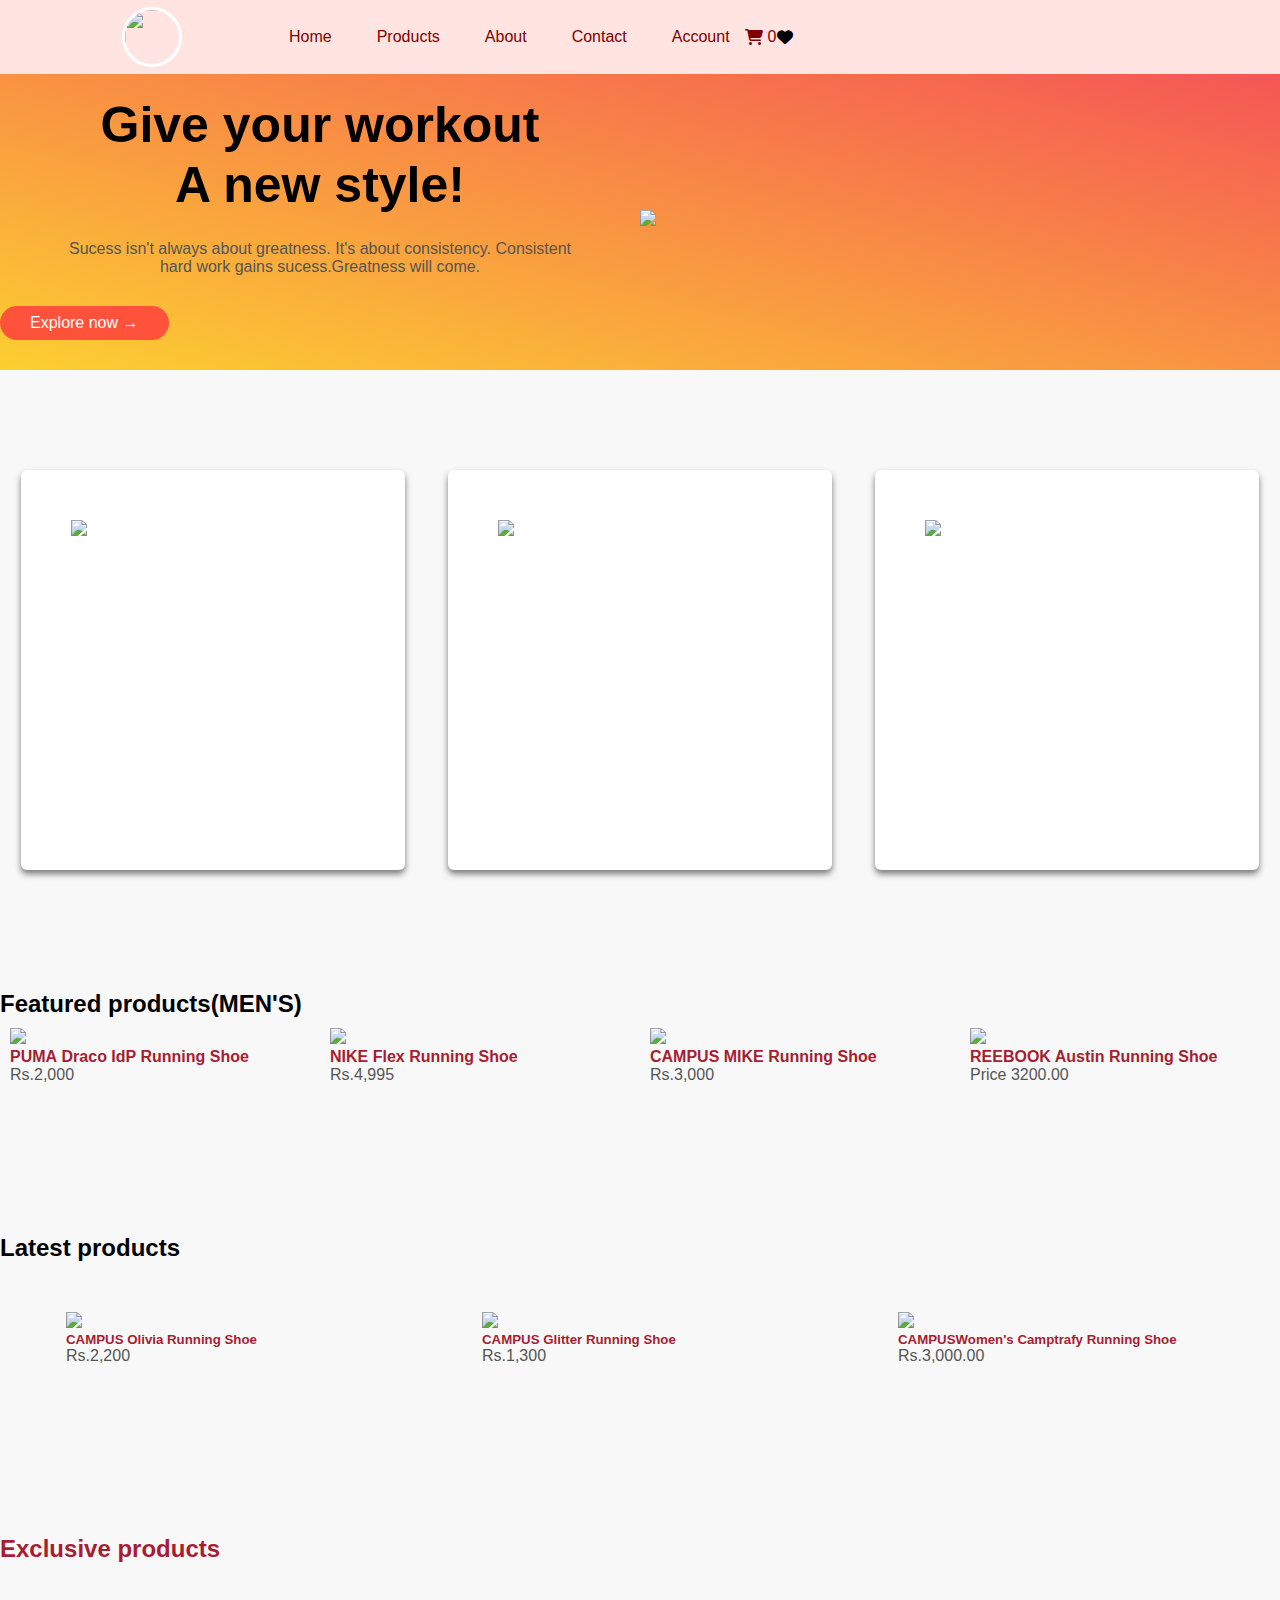
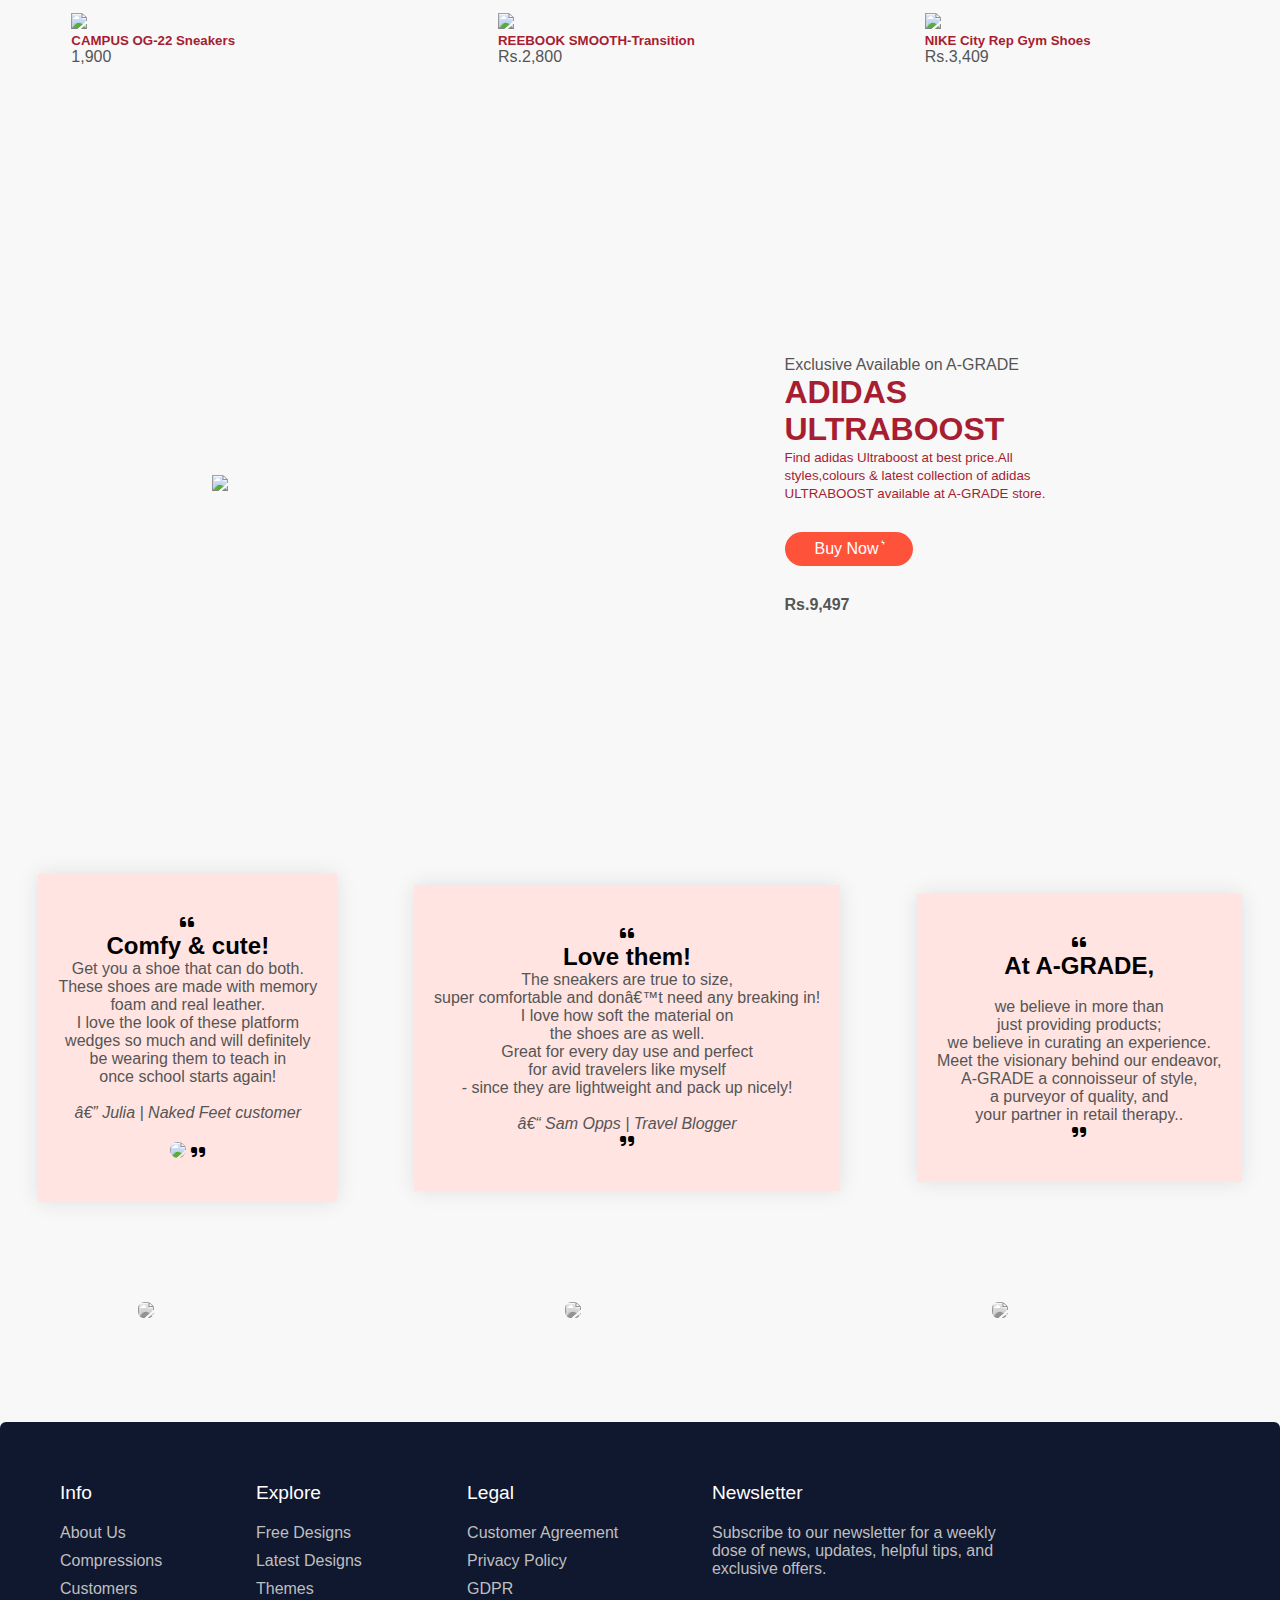
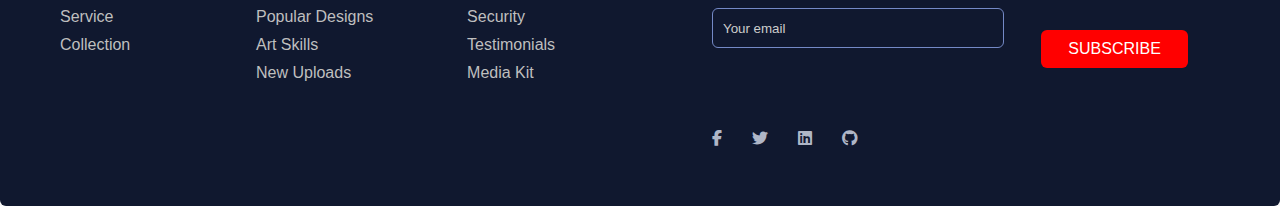
==== index.html @ c04e55cc "Add files via upload" ====
<!DOCTYPE html>
<html lang="en">
<head>
	<meta charset="UTF=8">
	<meta name="viewport"content="width-device-width, initial-scale=1.0">
	<title>E-commerce </title>
	<link rel="stylesheet" href="style.css">
	<link rel="stylesheet" href="https://cdnjs.cloudflare.com/ajax/libs/font-awesome/6.4.2/css/all.min.css">
</head>
<body>

	<!-- Navigation Bar -->
	<header>
        <nav class="navbar">
            <div class="logo"><img src="C:\Users\jaami\OneDrive\Desktop\MAIN\Assets\Media\A-Grade-Foil-Stamp-1.png"></div>
            <ul class="nav-links">
                <li><a href="index.html">Home</a></li>
                <li><a href="product.html">Products</a></li>
                <li><a href="About.html">About</a></li>
                <li><a href="contact.html">Contact</a></li>
				<li><a href="account.html">Account</a></li>
            </ul>
			<div class="cart-icon"><a href="cart.html">
				<i class="fas fa-shopping-cart"></i>
				<span class="cart-count">0</span>
			</a>
			<i class="fas fa-heart"></i>
	        </div>
            <div class="hamburger">
                <div class="bar"></div>
                <div class="bar"></div>
                <div class="bar"></div>
            </div>
        </nav>
    </header>


	<!-- Carousel-->
	<div class= " carousel row">
		<div class="col-2">
			<h1>Give your workout <br>A new style!</h1>
			<p>Sucess isn't always about greatness. It's about consistency. Consistent <br>hard work gains sucess.Greatness will come.</p>
			<a href="" class="button">Explore now &#8594;</a>
		</div>
		<div class="col-2">
			<img src="C:\Users\jaami\OneDrive\Desktop\MAIN\Assets\Media\image_114fad-jpeg.webp"width="100%">
        </div>
    </div>

	<!----------featured catergories------------->
	<div class="categories">
		<div class="small-container">
			<div class="row">
			<div class ="column card">
				<a href="product.html">
			    <img src="C:\Users\jaami\OneDrive\Desktop\MAIN\Assets\Media\61Kd1Xg+ldL._SY675_.jpg" width="100%"></a>
			</div>
			<div class ="column card">
				<a href="product.html">
			    <img src="C:\Users\jaami\OneDrive\Desktop\MAIN\Assets\Media\IMG_20240728_154250.jpg"width="100%"></a>
			</div>
			<div class ="column card">
				<a href="product.html">
			    <img src="C:\Users\jaami\OneDrive\Desktop\MAIN\Assets\Media\IMG_20240728_154300.jpg"width="100%"></a>
		    </div>
	        </div>
        </div>
    </div>
<!----------------------featured products------------------>
<div class="small-container">
	<h2>Featured products(MEN'S)</h2>
	<div class="row">
		<div class="column-4">
			<a href="puma.html">
			<img src="C:\Users\jaami\OneDrive\Desktop\MAIN\Assets\Media\IMG_20240728_162301.jpg">
			<h4><b>PUMA</b> Draco IdP Running Shoe </h4>
			<p> Rs.2,000</p>
		</a>
		</div>
		<div class="column-4 ">
			<a href="nike1.html">
			<img src="C:\Users\jaami\OneDrive\Desktop\MAIN\Assets\Media\IMG_20240728_162311.jpg">
			<h4><b>NIKE</b> Flex Running Shoe </h4>
			<p> Rs.4,995</p>
		</a>
		</div>
		<div class="column-4 ">
			<a href="mike.html">
			<img src="C:\Users\jaami\OneDrive\Desktop\MAIN\Assets\Media\IMG_20240728_162320.jpg"width="100%">
			<h4><b>CAMPUS</b> MIKE Running Shoe</h4>
			<p> Rs.3,000</p>
		</a>
		</div>
		<div class="column-4 card1">
			<a href="reebook.html">
			<img src="C:\Users\jaami\OneDrive\Desktop\MAIN\Assets\Media\IMG_20240728_162251.jpg">
			<h4><b>REEBOOK</b> Austin Running Shoe </h4>
			<p> Price 3200.00</p>
		</a>
		</div>
	</div>
	</div>
	
	<!----------------latest product----------------->
<div class="categories-2">
	<div class="small-container">
       <h2>Latest products </h2>
       <div class="row">
		<div class="column-5">
			<a href="Olivia.html">
			<img src="C:\Users\jaami\OneDrive\Desktop\MAIN\Assets\Media\IMG_20240728_163009.jpg"width="100%">
			<h5><b>CAMPUS</b> Olivia Running Shoe</h5>
			<p>Rs.2,200</p>
		</a>
		</div>
		<div class="column-5">
			<a href="Glitter.html">
			<img src="C:\Users\jaami\OneDrive\Desktop\MAIN\Assets\Media\IMG_20240728_163057.jpg">
			<h5><b>CAMPUS</b> Glitter Running Shoe</h5>
			<p> Rs.1,300</p>
		</a>
		</div>
		<div class="column-5">
			<a href="product.html">
			<img src="C:\Users\jaami\OneDrive\Desktop\MAIN\Assets\Media\CAMP-TRAPPY_22L-869_L.PEACH-L.PINK.jpg"width="100%">
			<h5><b>CAMPUS</b>Women's Camptrafy Running Shoe</h5>
			<p>Rs.3,000.00</p>
		</div>
	</div>
	</div>
	</div>
	
	<!----------------Exclusive Product-------------------->
<div class="categories-3">
	<div class="small-container">
    <h2>Exclusive products </h2>
     <div class="row">
		<div class="column-6">
			<img src="C:\Users\jaami\OneDrive\Desktop\MAIN\Assets\Media\IMG_20240728_162957.jpg"width="100%">
			<h5><b>CAMPUS</b> OG-22 Sneakers</h5>
			<p>1,900</p>
		</div>
		<div class="column-6">
			<img src="C:\Users\jaami\OneDrive\Desktop\MAIN\Assets\Media\IMG_20240728_171411.jpg">
			<h5><b>REEBOOK</b> SMOOTH-Transition</h5>
			<p>Rs.2,800</p>
		</div>
		<div class="column-6">
			<img src="C:\Users\jaami\OneDrive\Desktop\MAIN\Assets\Media\IMG_20240728_171424.jpg"width="100%">
			<h5><b>NIKE</b> City Rep Gym Shoes</h5>
			<p>Rs.3,409</p>
		</div>
	</div>
	</div>
</div>



<!--------------offer--------------->
<div class="offer">
	<div class="small-container">
		<div class="row">
			<div class="column-2">
				<img src="C:\Users\jaami\OneDrive\Desktop\MAIN\Assets\Media\ed3358858ac026043e5333369edaedfb.jpg "class="offer-img">
			</div>
			<div class="column-2">
				<p>Exclusive Available on A-GRADE</p>
				<h1>ADIDAS ULTRABOOST </h1>
				<small>Find adidas Ultraboost at best price.All styles,colours & latest collection of adidas ULTRABOOST available at A-GRADE store. </small>
<a href="#" class="button">Buy Now &#859;</a>
<p><b>Rs.9,497</b></p>   
		     </div>
		</div>
	</div>
</div>	
<!-------------------Testimonial--------------------->
<div class="testimonial">
	<div class="small-container">
		<div class="row">
			<div class="column-3">
				<i class="fa fa-quote-left"></i>
				<h2>Comfy & cute!</h2>
					<p>Get you a shoe that can do both.<br> These shoes are made with memory <br>foam and real leather. <br>I love the look of these platform<br> wedges so much and will definitely<br> be wearing them to teach in<br> once school starts again!<br><br>
					
					<i>— Julia | Naked Feet customer</i></p>
				<img src="C:\Users\himan\Desktop\e-commerce\assests\my image-2.png">
			<i class="fa fa-quote-right"></i>
				</div>
				<div class="column-3">
				<i class="fa fa-quote-left"></i>
				<h2>Love them!</h2><p>The sneakers are true to size,<br> super comfortable and don’t need any breaking in!<br> I love how soft the material on <br>the shoes are as well. <br>Great for every day use and perfect<br> for avid travelers like myself <br>- since they are lightweight and pack up nicely!<br><br>
                 <i>– Sam Opps | Travel Blogger</i></p>
			<i class="fa fa-quote-right"></i>
				</div>
				<div class="column-3">
				<i class="fa fa-quote-left"></i>
				<h2>At A-GRADE,</h2><p><br>we believe in more than<br> just providing products; <br>we believe in curating an experience.<br> Meet the visionary behind our endeavor,<br>A-GRADE a connoisseur of style,<br> a purveyor of quality, and<br> your partner in retail therapy..</p>
			<i class="fa fa-quote-right"></i>
				</div>
			</div>
		</div>
	</div>
	<!--------------Brands-------------------->
	<div class="brands">
		<div class="small-container">
		<div class="row">
			<div class="column-8">
				<img src="C:\Users\jaami\OneDrive\Desktop\MAIN\Assets\Media\002-nike-logos-swoosh-white.jpg">
			</div>
			<div class="column-8">
				<img src="C:\Users\jaami\OneDrive\Desktop\MAIN\Assets\Media\Adidas-logo-1991-1-600x319.png">
			</div>
			<div class="column-8">
				<img src="C:\Users\jaami\OneDrive\Desktop\MAIN\Assets\Media\puma-logo-illustration-free-vector.jpg">
			</div>
		</div>
		</div>
	</div>
	
<!-- Scroll to Top Button --><div>
<a href="#" class="scroll-to-top" id="scrollToTopBtn">
	<i class="fas fa-chevron-up"></i>
</a></div>


<!-- Footer -->
     <footer class="footer">
        <div class="footer-row">
          <div class="footer-col">
            <h4>Info</h4>
            <ul class="links">
              <li><a href="#">About Us</a></li>
              <li><a href="#">Compressions</a></li>
              <li><a href="#">Customers</a></li>
              <li><a href="#">Service</a></li>
              <li><a href="#">Collection</a></li>
            </ul>
          </div>
  
          <div class="footer-col">
            <h4>Explore</h4>
            <ul class="links">
              <li><a href="#">Free Designs</a></li>
              <li><a href="#">Latest Designs</a></li>
              <li><a href="#">Themes</a></li>
              <li><a href="#">Popular Designs</a></li>
              <li><a href="#">Art Skills</a></li>
              <li><a href="#">New Uploads</a></li>
            </ul>
          </div>
  
          <div class="footer-col">
            <h4>Legal</h4>
            <ul class="links">
              <li><a href="#">Customer Agreement</a></li>
              <li><a href="#">Privacy Policy</a></li>
              <li><a href="#">GDPR</a></li>
              <li><a href="#">Security</a></li>
              <li><a href="#">Testimonials</a></li>
              <li><a href="#">Media Kit</a></li>
            </ul>
          </div>
  
          <div class="footer-col">
            <h4>Newsletter</h4>
            <p>
              Subscribe to our newsletter for a weekly dose
              of news, updates, helpful tips, and
              exclusive offers.
            </p>
            <form action="#">
                <input type="text" placeholder="Your email" required>
                <button type="submit">SUBSCRIBE</button>
              </form>
              <div class="icons">
                <i class="fa-brands fa-facebook-f"></i>
                <i class="fa-brands fa-twitter"></i>
                <i class="fa-brands fa-linkedin"></i>
                <i class="fa-brands fa-github"></i>
              </div>
            </div>
          </div>
        </footer> 

<!--------------- Js for Hamburger menu-------->

<script src="script.js"></script>
</body>
</html>
---- style.css ----
@import url('https://fonts.googleapis.com/css2?family=Open+Sans:wght@300;400;500;600;700&display=swap');
   

*{
	margin: 0;
	padding: 0;
	box-sizing: border-box;
	font-family: Arial, sans-serif;
}
body{
	background: #f8f8f8 ;
	scroll-behavior: smooth;
}

/*Navigation bar*/

header {
    position: fixed;
    top: 0;
	padding:2px 15px;
    width: 100%;
    background:mistyrose;
    z-index: 1000;
}

.navbar {
    display: flex;
    justify-content:flex-start;
    align-items: center;
    padding: 5px 15px;
}

.logo{
    width:20%;
    display: flex;
    justify-content: center;
    align-items: center;
}
.logo img {
    width: 60px;
    height: 60px;
    border:3px solid white;
    border-radius:50%;
    
}

.nav-links {
    list-style: none;
    display: flex;
    gap: 15px;
}

.nav-links li a {
    color: maroon;
    text-decoration: none;
    padding: 10px 15px;
}

.hamburger {
    display: none;
    flex-direction: column;
    gap: 5px;
    cursor: pointer;
	transition: transform 0.3s ease-in-out;
}

.bar {
    width: 25px;
    height: 3px;
    background-color:maroon;
    border-radius: 5px;
}

.cart-icon{
	display: flex;
	align-items: center;
	cursor: pointer;

}
.cart-icon a{
	color:maroon;
	text-decoration: none;
	display: flex;
	align-items: center;
	gap:5px;
}

@media (max-width: 800px) {
	.navbar {
		display: flex;
		justify-content:space-between;
		align-items: center;
		padding: 10px 20px;
	}
    .nav-links {
        display: none;
        flex-direction: column;
        width: 100%;
        background:mistyrose;
        position: absolute;
        top: 60px;
        left: 0;
        text-align: center;
        padding: 10px 0;
		transform: translate(-100%);
		transition:transform 0.3s ease-in-out;
    }

    .nav-links li {
        padding: 10px 0;
    }

    .hamburger {
        display: flex;
    }

    .nav-links.active {
        display: flex;
		transform:translateY(0);
    }
}

/*scroll to top icon*/

.scroll-to-top {
    position: fixed;
    bottom: 20px;
    right: 20px;
    background-color:#F55555;
    color: white;
    border: none;
    border-radius: 50%;
    width: 50px;
    height: 50px;
    display: flex;
    justify-content: center;
    align-items: center;
    font-size: 20px;
    text-decoration: none;
    opacity: 0;
    pointer-events: none;
    transition: opacity 0.3s ease, transform 0.3s ease;
}

.scroll-to-top:hover {
    background-color:rgb(255, 119, 0);
}

.scroll-to-top i {
    transition: transform 0.3s ease;
}

.scroll-to-top.show {
    opacity: 1;
    pointer-events: auto;
    transform: translateY(0);
}

.scroll-to-top i {
    transform: rotate(0deg);
}

.scroll-to-top i:hover {
    transform: rotate(180deg);
}

/*HERO Image*/

.carousel{
	background: linear-gradient(to bottom left,#F55555, #FCCF31 100%); 
	margin-top:70px;
}
.col-2 h1{
	font-size: medium;
	text-align: center;
}
.col-2 p {
	font-size: medium;
	text-align: center;
}
	
a{
	text-decoration: none;
	color: #a71d31;
}
p{
	color: #555;
}

.card {
    background-color: white;
    border-radius: 16px;
    box-shadow: 0 4px 6px rgba(0, 0, 0, 0.5);
    overflow: hidden;
    transition: transform 0.2s, box-shadow 0.2s;
    width: 15rem;
    height: 20rem;
    margin-top: 8px;
}


.container{
	max-width: 1300px;
	margin: auto;
	padding-left: 25px;
	padding-right: 25px;
}
.row {
	display: flex;
	align-items: center;
	flex-wrap: wrap;
	justify-content: space-around;
}
.col-2{
	flex-basis: 50%;
	min-width: 300px;
}
.col-2 img{
	border-radius: 30% 0% 30% 0%;
    max-width: 100%;
	padding: 30px 0;
	
}
.col-2 h1{
	font-size: 50px;
	line-height: 60px;
	margin: 25px 0;
}
.button{
	display: inline-block;
	background: #ff523b;
	color: #fff;
	padding: 8px 30px;
	margin: 30px 0;
	border-radius: 30px;
	transition:  0.5s;  
}/*
.button{
	display: inline-block;
	background: #ff523b;
	color: #fff;
	padding: 8px 30px;
	border-radius: 30px;
	
}*/
.button:hover{
	background: #563434;
}

.categories{
	box-sizing: border-box;
	margin-top:70px;
}
.column{
	flex-basis: 30%;
	min-width: 250px;
	margin-bottom: 30px;
	padding: 50px;
}
.column img{
	width: 100%;
}
.small-container{
	margin-top:90px
}
.column-4{
	flex-basis: 25%;
	padding: 10px;
	min-width: 200px;
	margin-bottom: 50px;
}
.column-4 img{
	width: 100%;

}
.categories-2{
	box-sizing: border-box;
	margin-top:70px;

}
.column-5{
	flex-basis: 30%;
	min-width: 250px;
	margin-bottom: 30px;
	padding: 50px;
}
.column-5 img{
	width: 100%;
}

.categories-3{
	box-sizing: border-box;
	margin-top:70px;

}
.column-6{
	flex-basis: 30%;
	min-width: 250px;
	margin-bottom: 30px;
	padding: 50px;
}
.column-6 img{
	width: 100%;
}

.offer{
	display:grid;
	box-sizing: border-box;
	margin-top:70px

}
.column-2{
	flex-basis: 30%;
	min-width: 250px;
	margin-bottom: 20px;
	padding: 50px;

}
.column-2 img{
	width: 30%;
}

.testimonial{
	padding-top: 100px;
	
	
}
.testimonial .column-3{
	background-color: mistyrose;
	text-align: center;
	padding: 40px 20px;
	box-shadow: 0 0 20px 0px rgba(0, 0, 0, 0.1);
	cursor: pointer;
	transition: transform 0.5s;
	
}
.testimonial .column-3 img{
width: 100px;
margin-top: 20px;
border-radius: 50%;
}

.brands{
	margin: 100px auto;
}
.column-8{
	width: 150px;
}
.column-8 img{
	border-radius: 40%;
	width: 150px;
	cursor: pointer;
	filter: grayscale(100%);
}
.column-8 img:hover{
	filter: grayscale(0);
}
.button span{
	display: inline-block;
	border: 1px solid #ff523b;
	margin-left: 10px;
	width: 40px;
	height: 40px;
	text-align: center;
	line-height: 40px;
	cursor: pointer;
}
.button span:hover{
	background: #ff523b;
	color: #fff;
}


	/*--------------------------footer-------------------*/
	
   main::after{
     content: "";
     display: block;
     clear:both;
   }

  .footer {
 /* position:absolute;*/
  background: #10182F;
  bottom: 0;
  left: 0;
  width: 100%;
  border-radius: 6px;
  
}

.footer .footer-row {
  display: flex;
  flex-wrap: wrap;
  justify-content: space-between;
  gap: 3.5rem;
  padding: 60px;
}

.footer-row .footer-col h4 {
  color: #fff;
  font-size: 1.2rem;
  font-weight: 400;
}

.footer-col .links {
  margin-top: 20px;
}

.footer-col .links li {
  list-style: none;
  margin-bottom: 10px;
}

.footer-col .links li a {
  text-decoration: none;
  color: #bfbfbf;
}

.footer-col .links li a:hover {
  color: #fff;
}

.footer-col p {
  margin: 20px 0;
  color: #bfbfbf;
  max-width: 300px;
}

.footer-col form {
  display: flex;
  gap: 5px;
}

.footer-col input {
  height: 40px;
  border-radius: 6px;
  background: none;
  width: 100%;
  outline: none;
  border: 1px solid #7489C6 ;
  caret-color: #fff;
  color: #fff;
  padding-left: 10px;
}

.footer-col input::placeholder {
  color: #ccc;
}

 .footer-col form button {
  background: red;
  outline: none;
  border: none;
  padding: 10px 15px;
  border-radius: 6px;
  cursor: pointer;
  font-weight: 500;
  transition: 0.2s ease;
}

.footer-col form button:hover {
  background: #cecccc;
}

.footer-col .icons {
  display: flex;
  margin-top: 30px;
  gap: 30px;
  cursor: pointer;
}

.footer-col .icons i {
  color: #afb6c7;
}

.footer-col .icons i:hover  {
  color: #fff;
}




/*---------------------Media query--------------------*/
@media only screen and (max-width:800px){
	

      /*-------all  product-------*/

.row-2{
	justify-content: space-between;
	margin: 100px auto 50px;
}
select{
	border: 1px solid#ff523b;
	padding: 5px;
}
select:focus{
outline:none;
}
.button{
	margin: 0 auto 80 px;
}
.button span{
	display: inline-block;
	border: 1px solid #ff523b;
	margin-left: 10px;
	width: 40px;
	height: 40px;
	text-align: center;
	line-height: 40px;
	cursor: pointer;
}
.button span:hover{
	background: #ff523b;
	color: #fff;
}

/*--------------------single product details----------------*/
.single-product {
	margin-top: 80px;
}
.single-product .column-2 img{
	padding: 0;
}
.single-product .column-2{
	padding: 20px;

}
.single-product .column-2 h2{
	margin: 20px 0;
	font-size: 22px;
	font-weight: bold;
}
.single-product select{
	display: block;
	padding: 10px;
	margin-top: 20px;	
}
.single-product input{
	width: 50px;
	height: 40px;
	padding-left: 10px;
	font-size: 20px;
	margin-right: 10px;
	border: 1px solid #ff523b;
}
input:focus{
	outline:none;
}
.small-img-row{
	display: flex;
	justify-content: space-between;
}
.small-img-column{
	flex-basis:20%;
	cursor: pointer;
}
}
/*-----------media query for less than 600 screen size-------------*/
@media only screen and (max-width:600px){
	.row{

		text-align: center;
	}
	.column-2,.column-3,.column-4{
		flex-basis: 100%;
	}
.single-product .row{
	text-align: left;

}
.single-product.column-2{
	padding: 20px 0;
}
.single-product h1{
	font-size: 26px;
	line-height: px;
}
}

/* About Section */

.about {
    background: mistyrose;
    
    padding: 100px 0 20px 0;
    text-align: center;
}

.about h1 {
    font-size: 2.5rem;
	color:#3f0d12;
    margin-bottom: 20px;
}

.about p {
    font-size: 1rem;
    color: #3b2f2f;
    max-width: 800px;
    margin: 0 auto;
}

.about-info {
    margin: 2rem 2rem;
    display: flex;
    align-items: center;
    justify-content: center;
    text-align: left;
}

.about-img {
    width: 20rem;
    height: 20rem;

}

.about-img img {
    width: 100%;
    height: 100%;
    border:1px;
    border-radius: 20px;
    object-fit: contain;
}

.about-info p {
    font-size: 1.3rem;
    margin: 0 2rem;
    text-align: justify;
}


button {
    border: none;
    outline: 0;
    padding: 10px;
    margin: 2rem;
    font-size: 1rem;
    color: white;
    background-color: rgb(154, 57, 46);
    text-align: center;
    cursor: pointer;
    width: 15rem;
    border-radius: 4px;
}

button:hover {
    background-color:  rgb(159, 76, 67);
}

.card {
    background-color: white;
    border-radius: 6px;
    box-shadow: 0 4px 6px rgba(0, 0, 0, 0.5);
    overflow: hidden;
    transition: transform 0.2s, box-shadow 0.2s;
    width: 18rem;
    height: 25rem;
    margin-top: 10px;
}

.card:hover {
    transform: translateY(-5px);
    box-shadow: 0 8px 12px rgba(0, 0, 0, 0.5);
}

@media only screen and (max-width: 800px) {
  

	.card{
		height: fit-content;
	}
    .about h1 {
        font-size: 2rem;
    }

    .about p {
        font-size: 0.9rem;
    }

    .about-info {
        flex-direction: column;
        text-align: center;
    }

    .about-img {
        width: 60%;
        height: 60%;
		border-radius: 30%;
        margin-bottom: 1rem;
    }

    .about-info p {
        margin: 1rem 2rem;
    }

    .about-info button {
        margin: 1rem 2rem;
        width: 10rem;
    }


    .footer {
        position: relative;
        bottom: 0;
        left: 0;
        transform: none;
        width: 100%;
        border-radius: 0;
      }
    
      .footer .footer-row {
        padding: 20px;
        gap: 1rem;
      }
    
      .footer-col form {
        display: block;
      }
    
      .footer-col form :where(input, button) {
        width: 100%;
      }
    
      .footer-col form button {
        margin: 10px 0 0 0;
      }
    }

/* CONTACT PAGE*/
main {
  padding: 80px 20px 20px;
}

.contact {
  display: flex;
  flex-wrap: wrap;
  gap: 20px;
}

.contact-info, .contact-form {
  flex: 1 1 calc(50% - 20px);
  background: #f9f9f9;
  padding: 20px;
  border-radius: 10px;
  box-shadow: 0 0 10px rgba(0, 0, 0, 0.1);
}

.contact-info h2, .contact-form h2 {
  margin-top: 0;
}

.contact-info ul {
  list-style: none;
  padding: 0;
}

.contact-info li {
  margin-bottom: 15px;
}

.contact-info h3 {
  margin: 0 0 5px;
}

.contact-form .form-group {
  margin-bottom: 15px;
}

.contact-form label {
  display: block;
  margin-bottom: 5px;
}

.contact-form input, .contact-form textarea {
  width: 100%;
  padding: 10px;
  border: 1px solid #ddd;
  border-radius: 5px;
  box-sizing: border-box;
}

.contact-form textarea {
  resize: vertical;
}

.contact-form .btn {
  display: inline-block;
  padding: 10px 20px;
  background-color: #007bff;
  color: white;
  border: none;
  border-radius: 5px;
  cursor: pointer;
  text-align: center;
  text-decoration: none;
}

.contact-form .btn:hover {
  background-color: #0056b3;
}

.map {
  margin-top: 40px;
  background: #f9f9f9;
  padding: 20px;
  border-radius: 10px;
  box-shadow: 0 0 10px rgba(0, 0, 0, 0.1);
}

.map-container {
  width: 100%;
  height: 400px;
  border-radius: 10px;
  overflow: hidden;
}

/*login page*/

.form-container{
	background: white;
	width: 300px;
	height: 400px;
	position: relative;
	text-align: center;
	padding: 20px 0;
	margin: auto;
	box-shadow: 0 0 20px 0px rgba(0, 0, 0, 1);
	overflow: hidden;
}
.form-container span{
	font-weight: bold;
	padding:0 10px;
	color: #555;
	cursor: pointer;
	width: 100px;
	display: inline-block;
}
.form-button{
	display:inline-block;
}
.form-container form{
	max-width: 300px;
	padding: 0 20px;
	position: absolute;
	top: 130px;
	transition: transform 1s;
}
form input{
	width: 100%;
	height: 40px;
	margin: 10px 0;
	padding: 0 10px;
	border: 1px solid #ccc;
}
form.button{
	width: 200%;
	border: none;
	cursor: pointer;
	margin: 10px 0;

}
.form.button:focus{
	outline: none;
}
#Loginform{
	left: -10px
}
#regform{
	left: 0;
}

form a{
	font-size: 18px;
}/*
#indicator{
	width: 100px;
	border: none;
	background: #fff523b;
	height: 3px;
	margin-top: 8px;
	transform: translateX(100px);
	transition: transform 1s
}*/
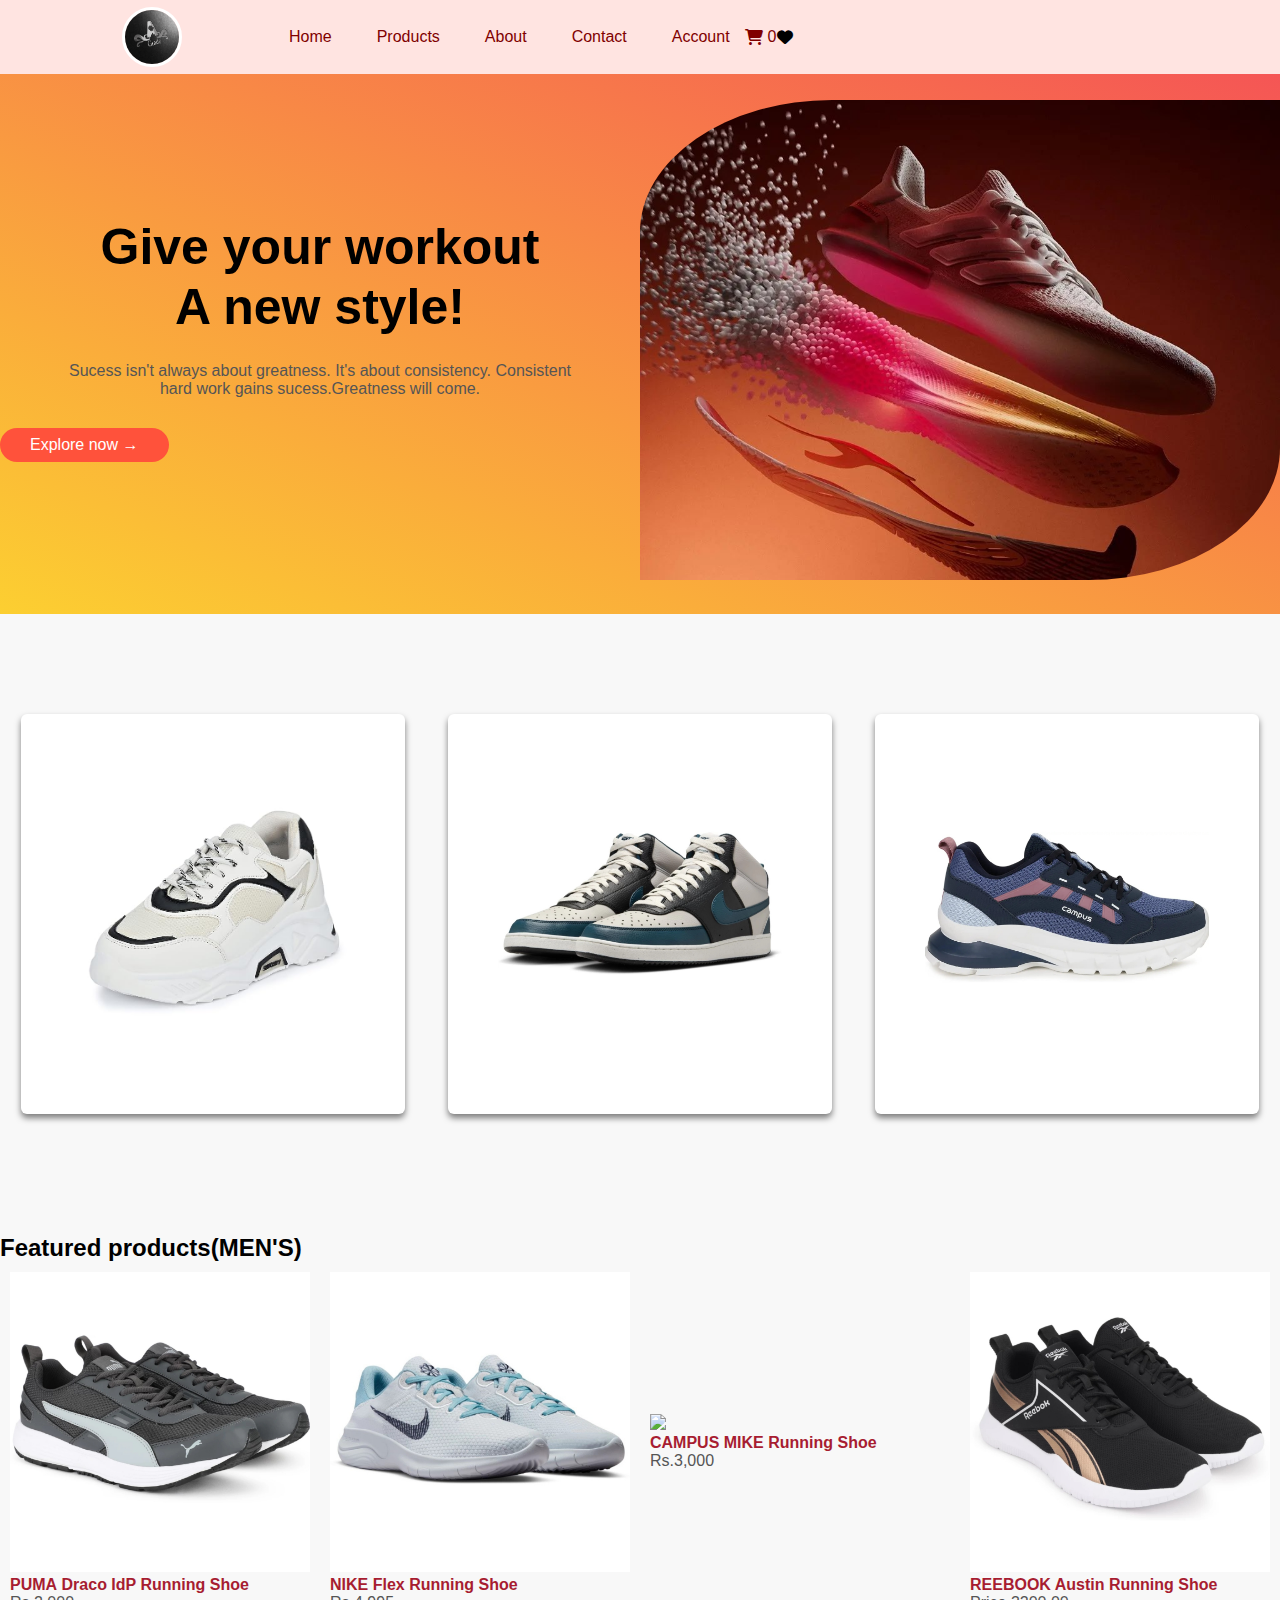
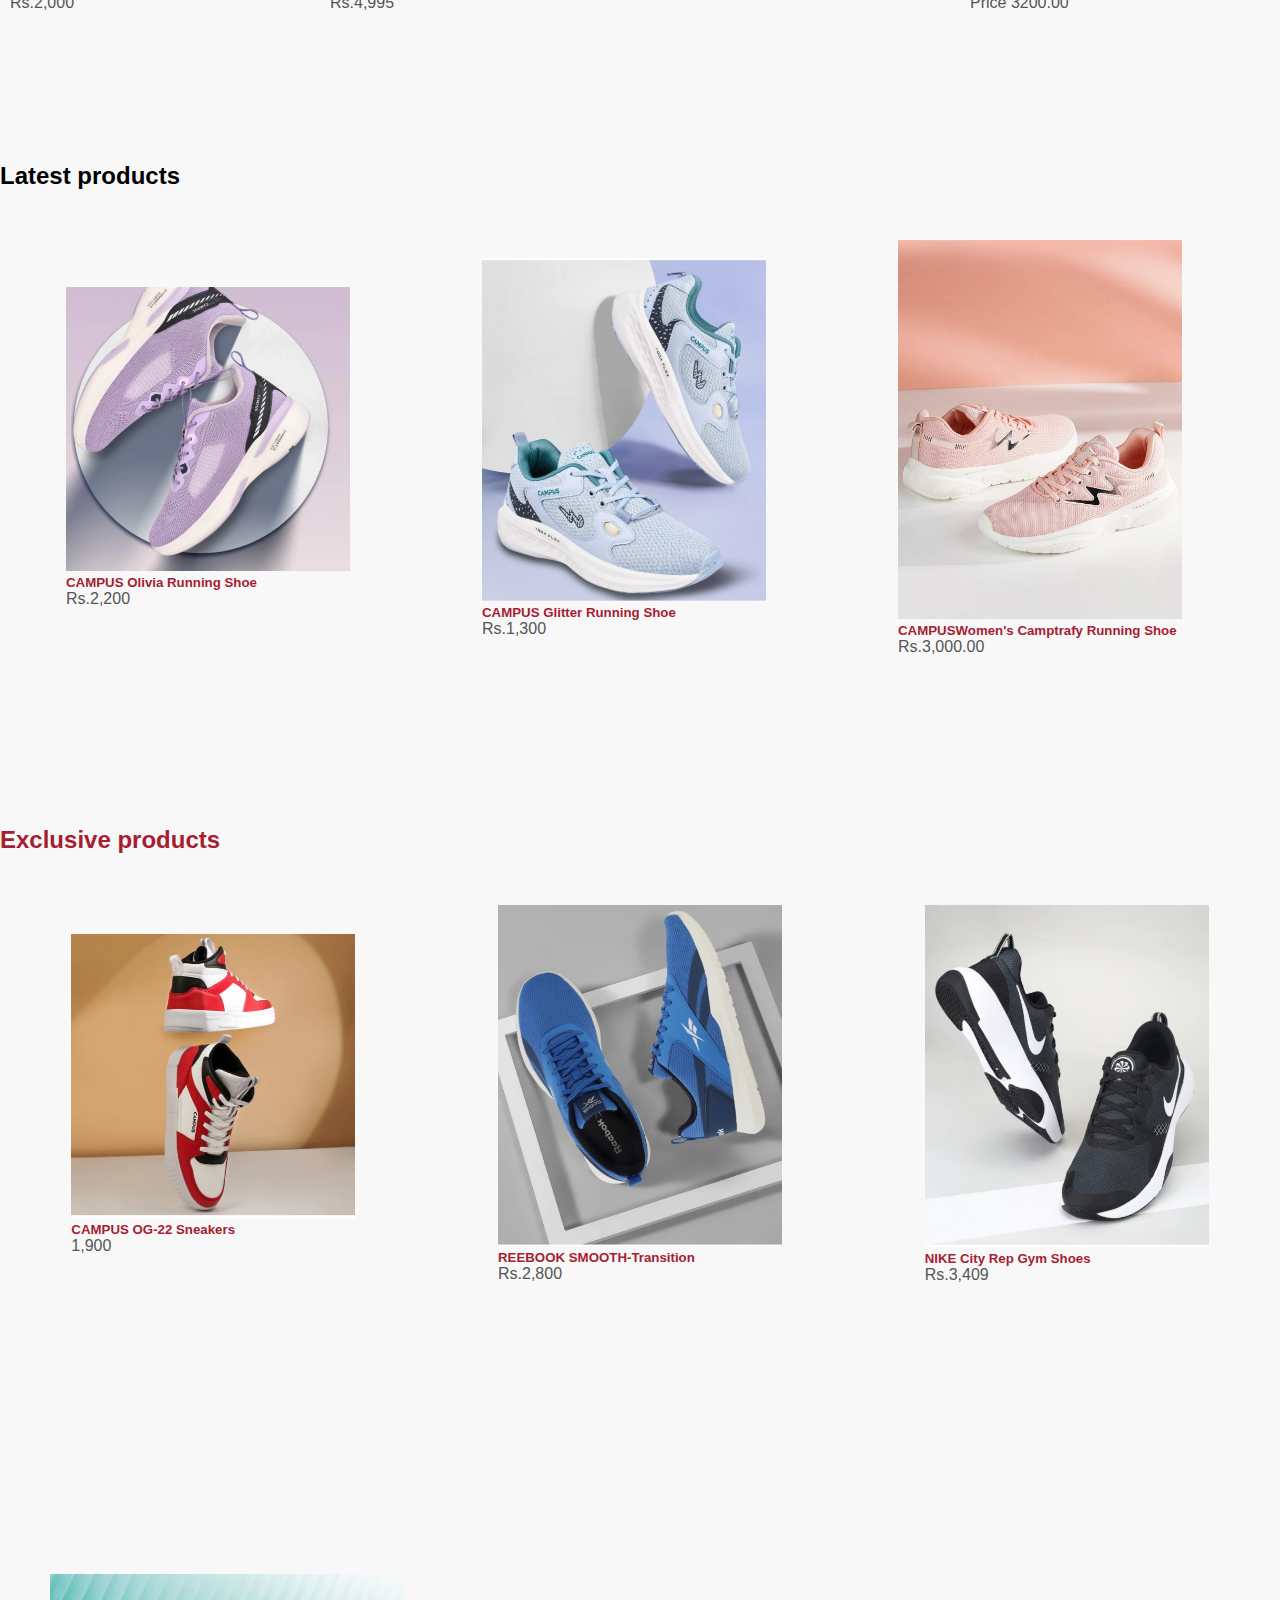
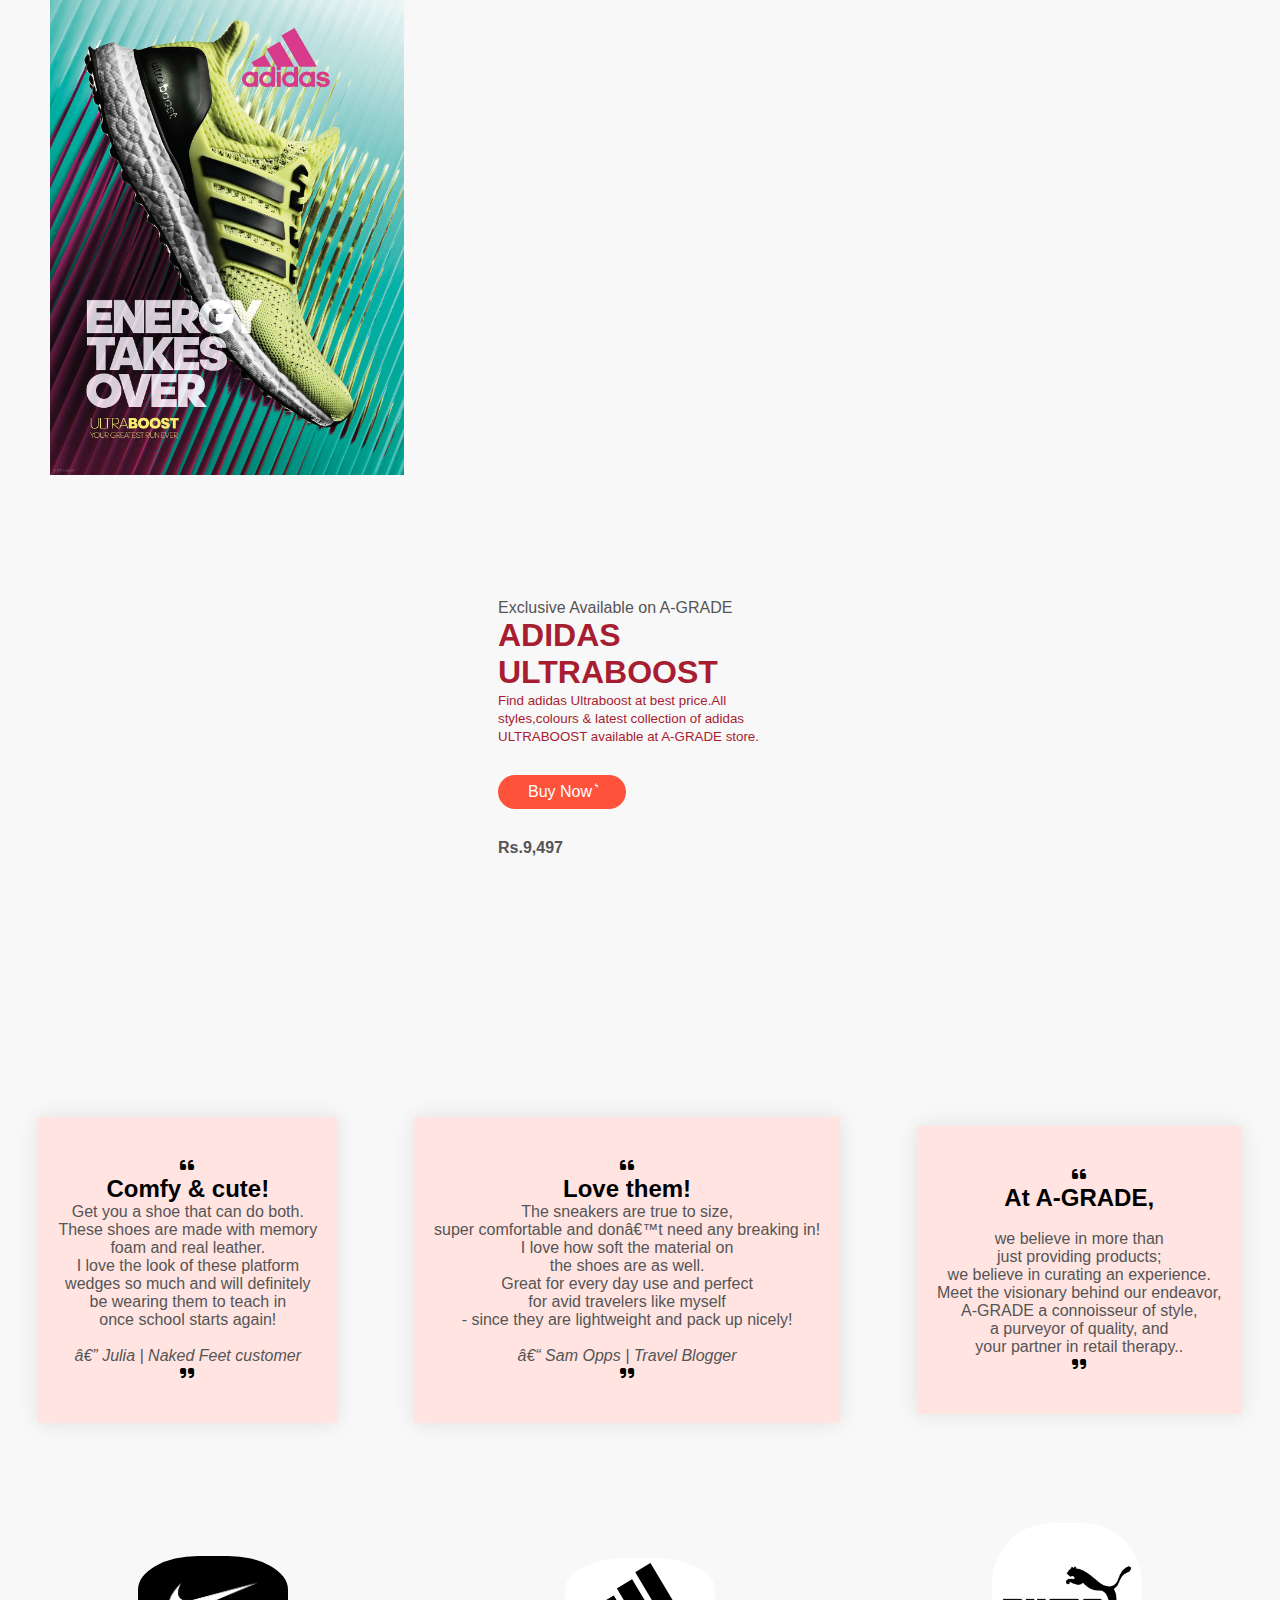
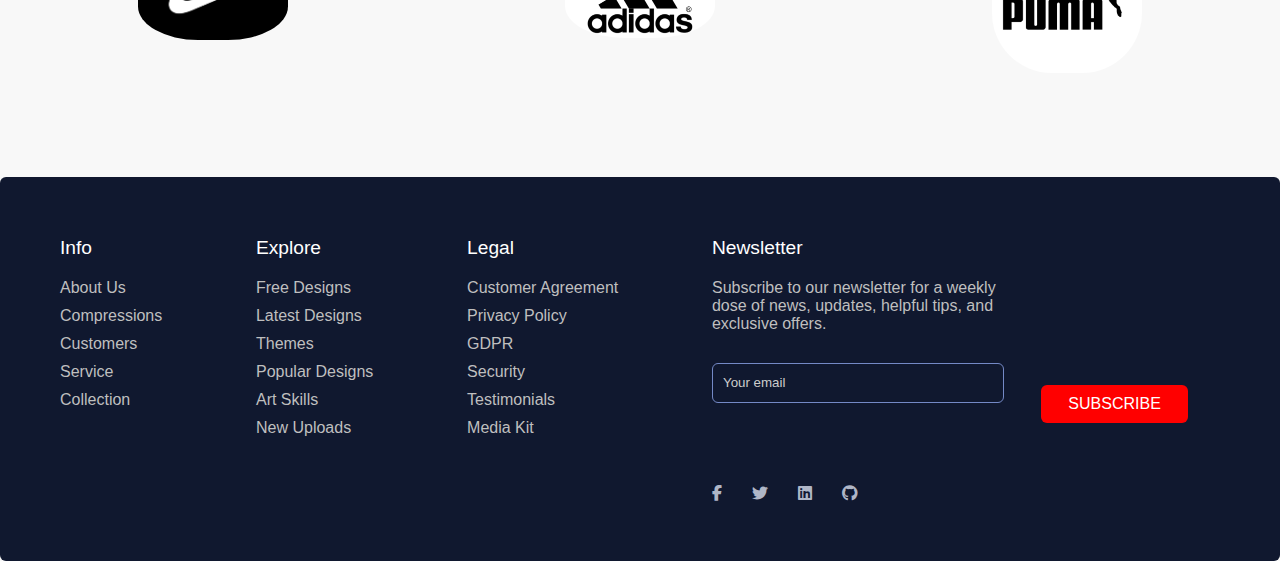
==== commit 04c3a9a7: "Update index.html" ====
--- a/index.html
+++ b/index.html
@@ -12,7 +12,7 @@
 	<!-- Navigation Bar -->
 	<header>
         <nav class="navbar">
-            <div class="logo"><img src="C:\Users\jaami\OneDrive\Desktop\MAIN\Assets\Media\A-Grade-Foil-Stamp-1.png"></div>
+            <div class="logo"><img src="A-Grade-Foil-Stamp-1.png"></div>
             <ul class="nav-links">
                 <li><a href="index.html">Home</a></li>
                 <li><a href="product.html">Products</a></li>
@@ -43,7 +43,7 @@
 			<a href="" class="button">Explore now &#8594;</a>
 		</div>
 		<div class="col-2">
-			<img src="C:\Users\jaami\OneDrive\Desktop\MAIN\Assets\Media\image_114fad-jpeg.webp"width="100%">
+			<img src="image_114fad-jpeg.webp"width="100%">
         </div>
     </div>
 
@@ -53,15 +53,15 @@
 			<div class="row">
 			<div class ="column card">
 				<a href="product.html">
-			    <img src="C:\Users\jaami\OneDrive\Desktop\MAIN\Assets\Media\61Kd1Xg+ldL._SY675_.jpg" width="100%"></a>
+			    <img src="61Kd1Xg+ldL._SY675_.jpg" width="100%"></a>
 			</div>
 			<div class ="column card">
 				<a href="product.html">
-			    <img src="C:\Users\jaami\OneDrive\Desktop\MAIN\Assets\Media\IMG_20240728_154250.jpg"width="100%"></a>
+			    <img src="IMG_20240728_154250.jpg"width="100%"></a>
 			</div>
 			<div class ="column card">
 				<a href="product.html">
-			    <img src="C:\Users\jaami\OneDrive\Desktop\MAIN\Assets\Media\IMG_20240728_154300.jpg"width="100%"></a>
+			    <img src="IMG_20240728_154300.jpg"width="100%"></a>
 		    </div>
 	        </div>
         </div>
@@ -72,14 +72,14 @@
 	<div class="row">
 		<div class="column-4">
 			<a href="puma.html">
-			<img src="C:\Users\jaami\OneDrive\Desktop\MAIN\Assets\Media\IMG_20240728_162301.jpg">
+			<img src="IMG_20240728_162301.jpg">
 			<h4><b>PUMA</b> Draco IdP Running Shoe </h4>
 			<p> Rs.2,000</p>
 		</a>
 		</div>
 		<div class="column-4 ">
 			<a href="nike1.html">
-			<img src="C:\Users\jaami\OneDrive\Desktop\MAIN\Assets\Media\IMG_20240728_162311.jpg">
+			<img src="IMG_20240728_162311.jpg">
 			<h4><b>NIKE</b> Flex Running Shoe </h4>
 			<p> Rs.4,995</p>
 		</a>
@@ -93,7 +93,7 @@
 		</div>
 		<div class="column-4 card1">
 			<a href="reebook.html">
-			<img src="C:\Users\jaami\OneDrive\Desktop\MAIN\Assets\Media\IMG_20240728_162251.jpg">
+			<img src="IMG_20240728_162251.jpg">
 			<h4><b>REEBOOK</b> Austin Running Shoe </h4>
 			<p> Price 3200.00</p>
 		</a>
@@ -108,21 +108,21 @@
        <div class="row">
 		<div class="column-5">
 			<a href="Olivia.html">
-			<img src="C:\Users\jaami\OneDrive\Desktop\MAIN\Assets\Media\IMG_20240728_163009.jpg"width="100%">
+			<img src="IMG_20240728_163009.jpg"width="100%">
 			<h5><b>CAMPUS</b> Olivia Running Shoe</h5>
 			<p>Rs.2,200</p>
 		</a>
 		</div>
 		<div class="column-5">
 			<a href="Glitter.html">
-			<img src="C:\Users\jaami\OneDrive\Desktop\MAIN\Assets\Media\IMG_20240728_163057.jpg">
+			<img src="IMG_20240728_163057.jpg">
 			<h5><b>CAMPUS</b> Glitter Running Shoe</h5>
 			<p> Rs.1,300</p>
 		</a>
 		</div>
 		<div class="column-5">
 			<a href="product.html">
-			<img src="C:\Users\jaami\OneDrive\Desktop\MAIN\Assets\Media\CAMP-TRAPPY_22L-869_L.PEACH-L.PINK.jpg"width="100%">
+			<img src="CAMP-TRAPPY_22L-869_L.PEACH-L.PINK.jpg"width="100%">
 			<h5><b>CAMPUS</b>Women's Camptrafy Running Shoe</h5>
 			<p>Rs.3,000.00</p>
 		</div>
@@ -136,17 +136,17 @@
     <h2>Exclusive products </h2>
      <div class="row">
 		<div class="column-6">
-			<img src="C:\Users\jaami\OneDrive\Desktop\MAIN\Assets\Media\IMG_20240728_162957.jpg"width="100%">
+			<img src="IMG_20240728_162957.jpg"width="100%">
 			<h5><b>CAMPUS</b> OG-22 Sneakers</h5>
 			<p>1,900</p>
 		</div>
 		<div class="column-6">
-			<img src="C:\Users\jaami\OneDrive\Desktop\MAIN\Assets\Media\IMG_20240728_171411.jpg">
+			<img src="IMG_20240728_171411.jpg">
 			<h5><b>REEBOOK</b> SMOOTH-Transition</h5>
 			<p>Rs.2,800</p>
 		</div>
 		<div class="column-6">
-			<img src="C:\Users\jaami\OneDrive\Desktop\MAIN\Assets\Media\IMG_20240728_171424.jpg"width="100%">
+			<img src="IMG_20240728_171424.jpg"width="100%">
 			<h5><b>NIKE</b> City Rep Gym Shoes</h5>
 			<p>Rs.3,409</p>
 		</div>
@@ -161,7 +161,7 @@
 	<div class="small-container">
 		<div class="row">
 			<div class="column-2">
-				<img src="C:\Users\jaami\OneDrive\Desktop\MAIN\Assets\Media\ed3358858ac026043e5333369edaedfb.jpg "class="offer-img">
+				<img src="ed3358858ac026043e5333369edaedfb.jpg "class="offer-img">
 			</div>
 			<div class="column-2">
 				<p>Exclusive Available on A-GRADE</p>
@@ -181,10 +181,8 @@
 				<i class="fa fa-quote-left"></i>
 				<h2>Comfy & cute!</h2>
 					<p>Get you a shoe that can do both.<br> These shoes are made with memory <br>foam and real leather. <br>I love the look of these platform<br> wedges so much and will definitely<br> be wearing them to teach in<br> once school starts again!<br><br>
-					
 					<i>— Julia | Naked Feet customer</i></p>
-				<img src="C:\Users\himan\Desktop\e-commerce\assests\my image-2.png">
-			<i class="fa fa-quote-right"></i>
+			         <i class="fa fa-quote-right"></i>
 				</div>
 				<div class="column-3">
 				<i class="fa fa-quote-left"></i>
@@ -205,13 +203,13 @@
 		<div class="small-container">
 		<div class="row">
 			<div class="column-8">
-				<img src="C:\Users\jaami\OneDrive\Desktop\MAIN\Assets\Media\002-nike-logos-swoosh-white.jpg">
+				<img src="002-nike-logos-swoosh-white.jpg">
 			</div>
 			<div class="column-8">
-				<img src="C:\Users\jaami\OneDrive\Desktop\MAIN\Assets\Media\Adidas-logo-1991-1-600x319.png">
+				<img src="Adidas-logo-1991-1-600x319.png">
 			</div>
 			<div class="column-8">
-				<img src="C:\Users\jaami\OneDrive\Desktop\MAIN\Assets\Media\puma-logo-illustration-free-vector.jpg">
+				<img src="puma-logo-illustration-free-vector.jpg">
 			</div>
 		</div>
 		</div>
@@ -286,4 +284,4 @@
 
 <script src="script.js"></script>
 </body>
-</html>+</html>
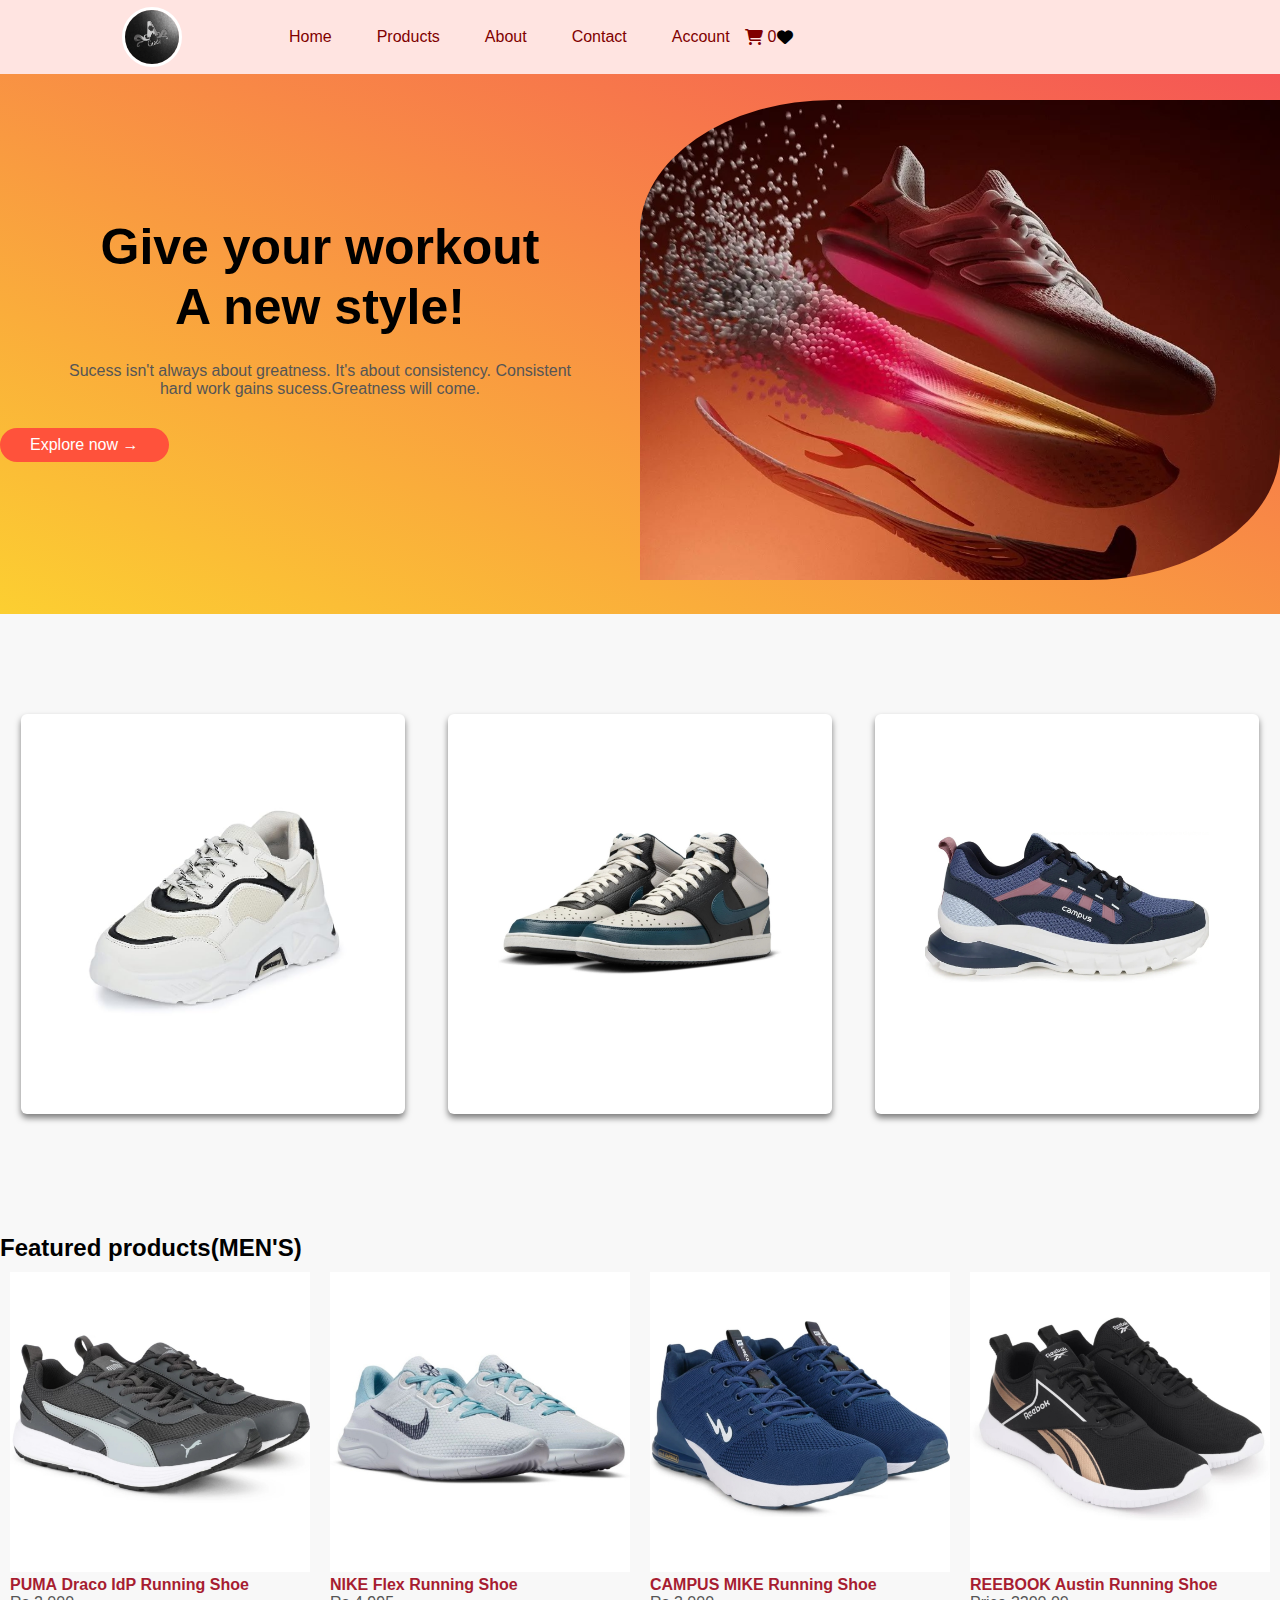
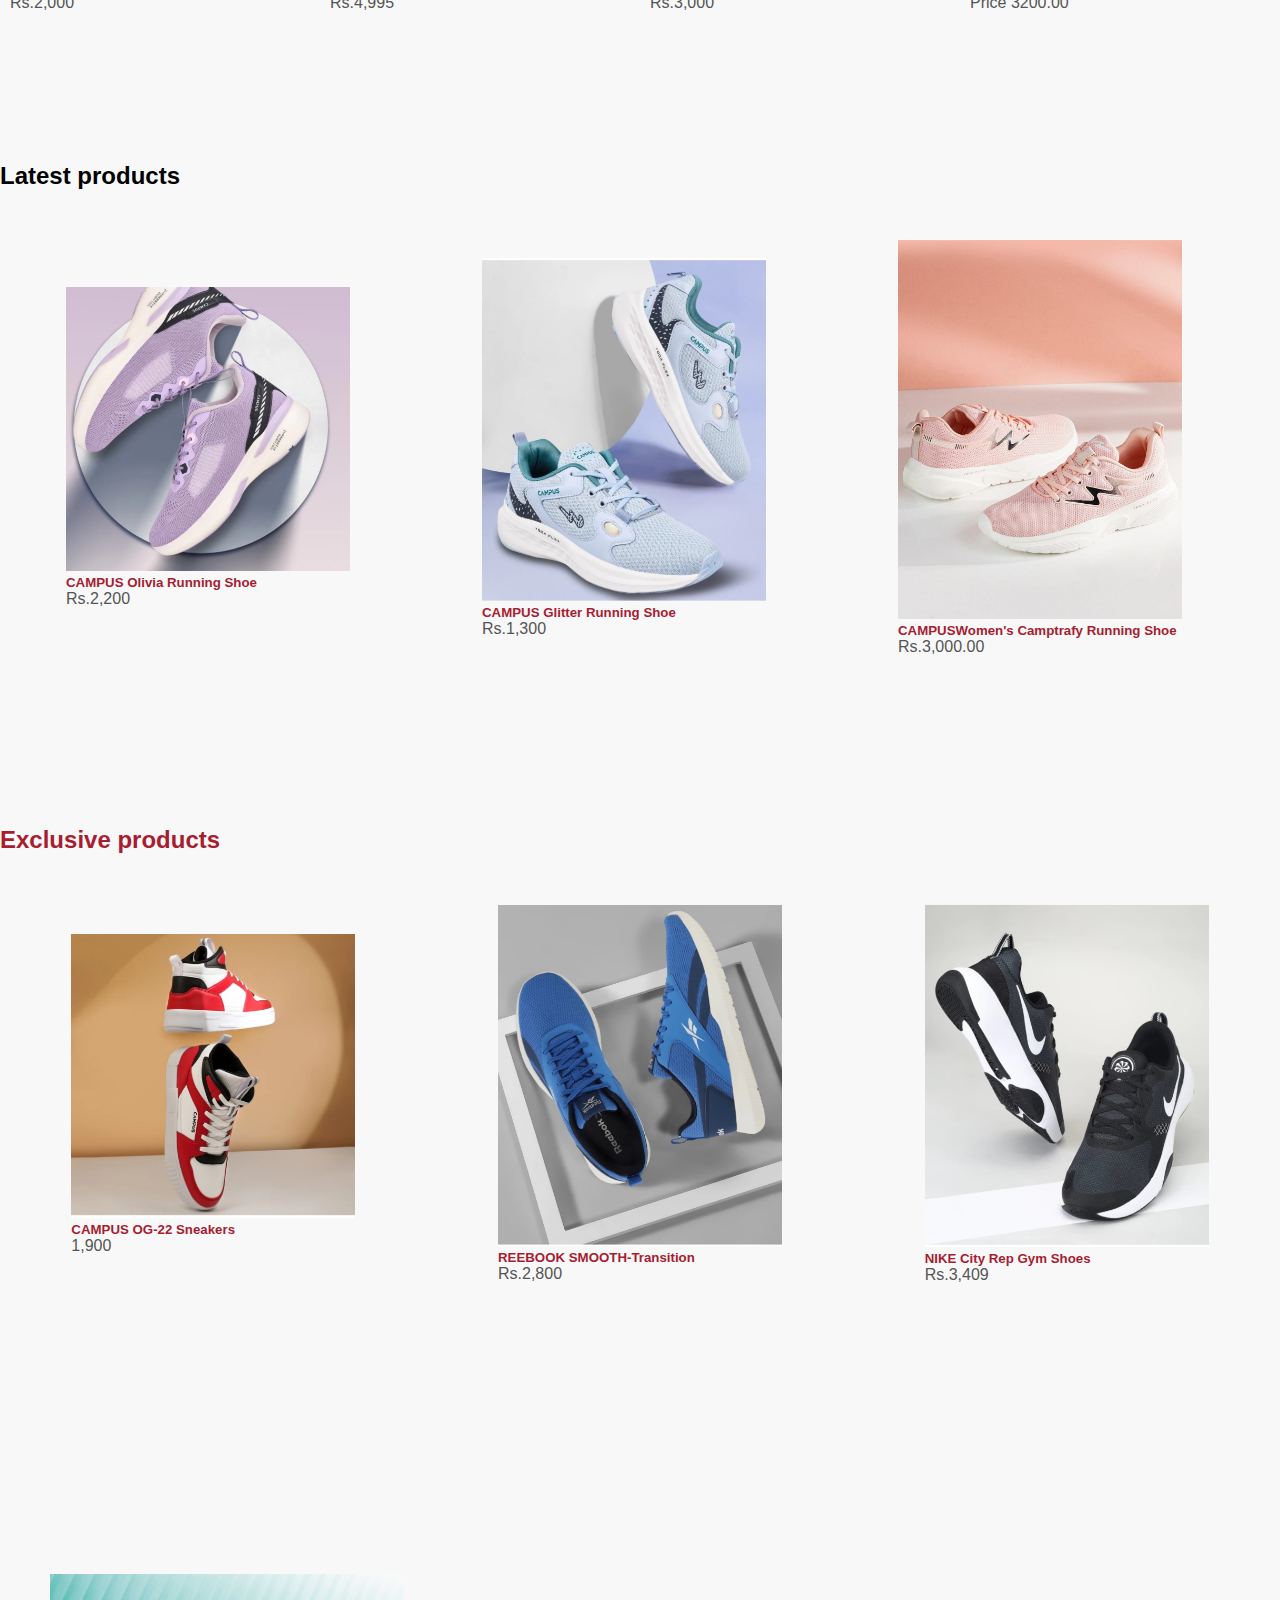
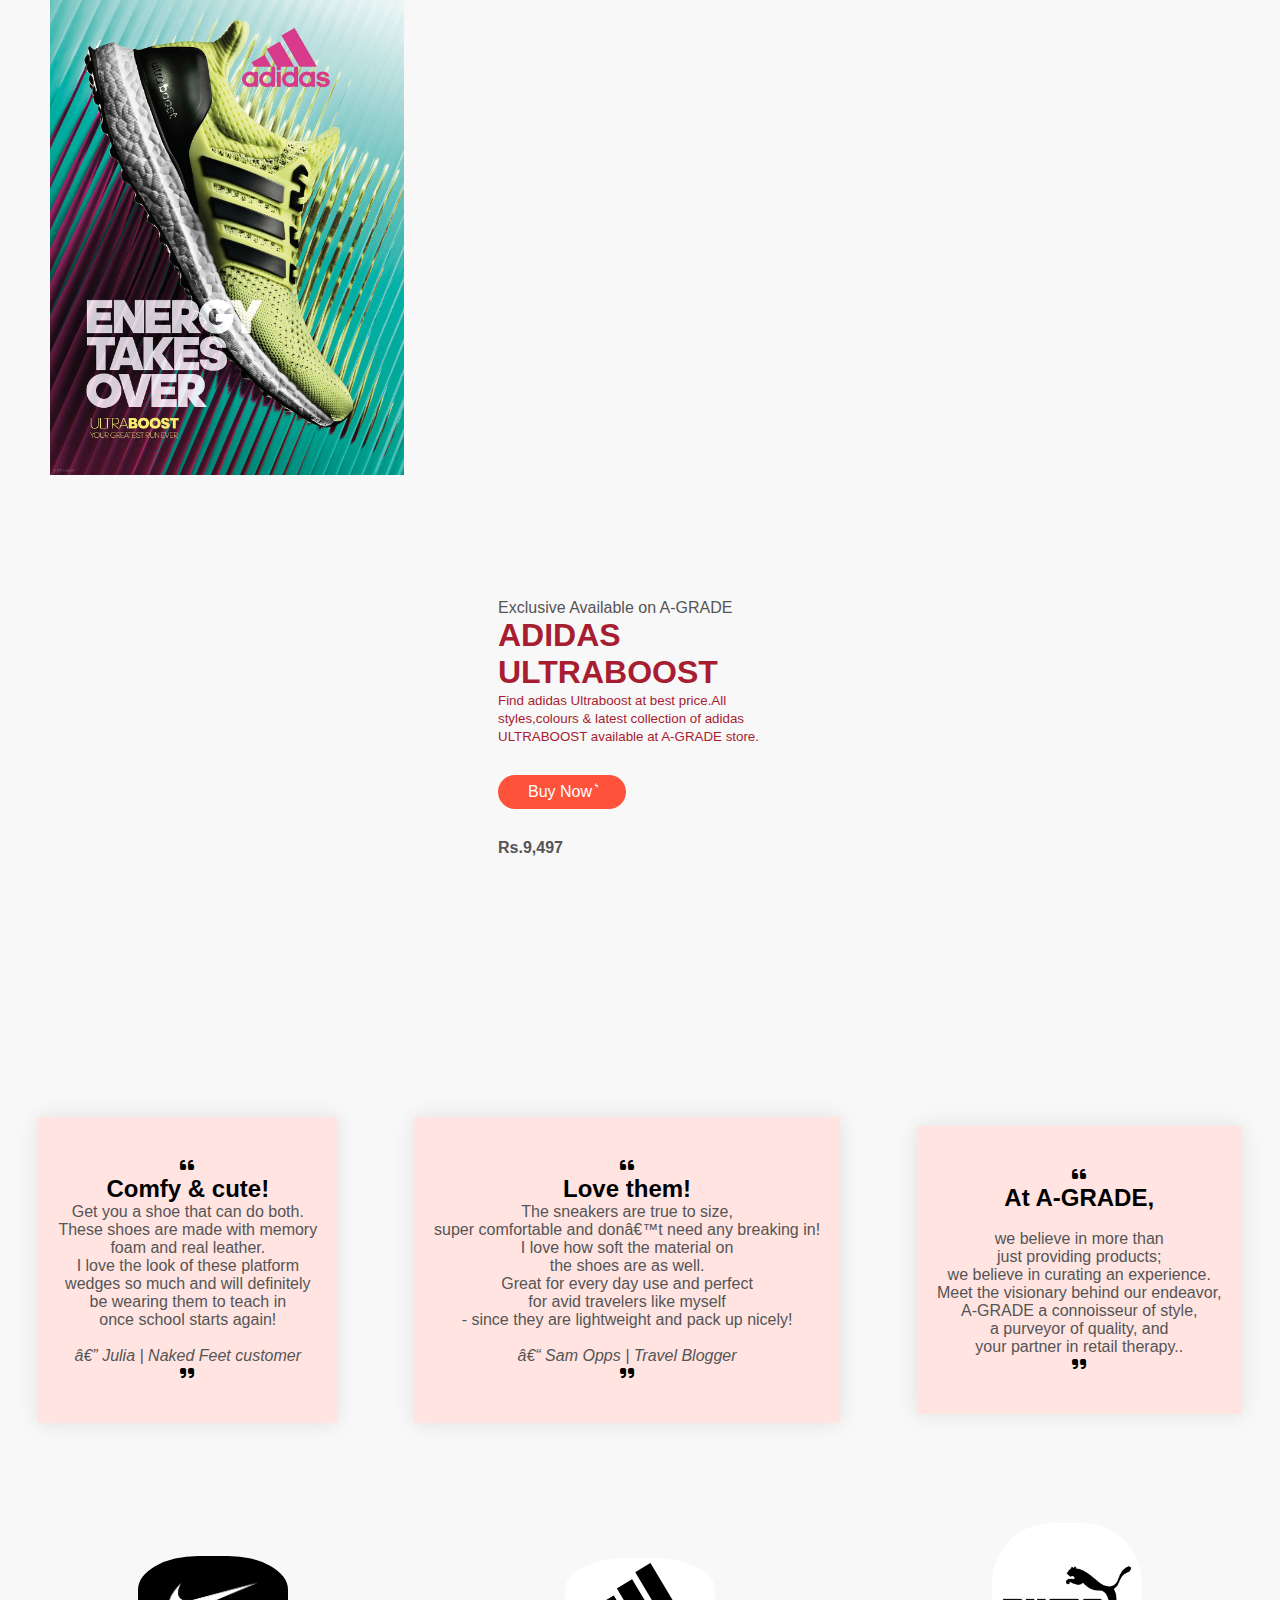
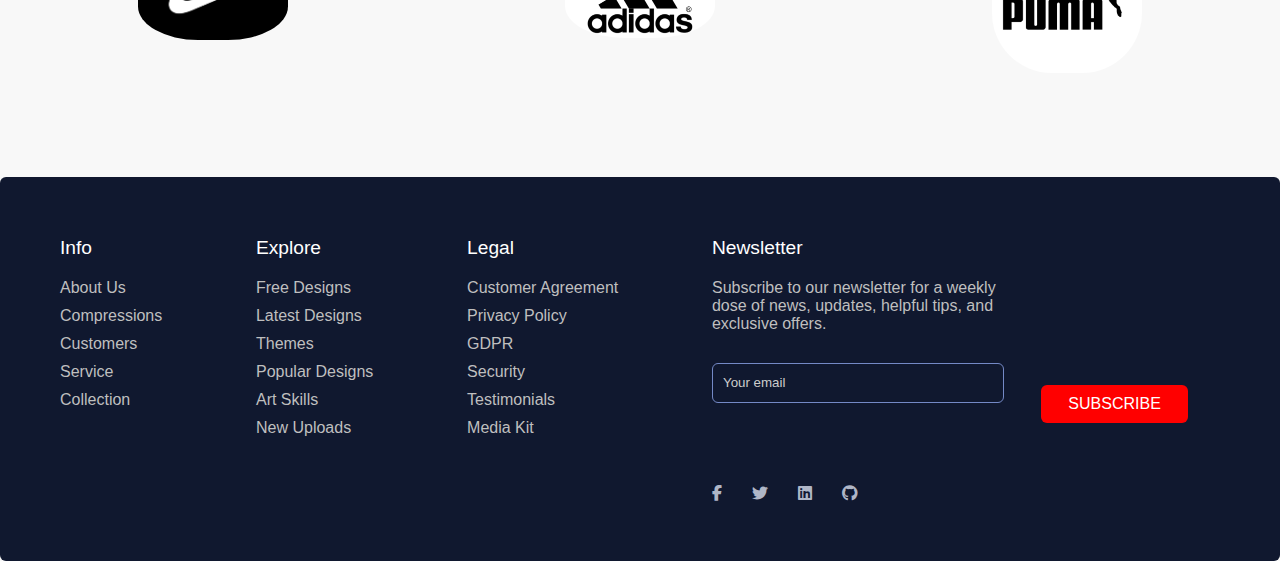
==== commit 8f9be4f6: "Update index.html" ====
--- a/index.html
+++ b/index.html
@@ -86,7 +86,7 @@
 		</div>
 		<div class="column-4 ">
 			<a href="mike.html">
-			<img src="C:\Users\jaami\OneDrive\Desktop\MAIN\Assets\Media\IMG_20240728_162320.jpg"width="100%">
+			<img src="IMG_20240728_162320.jpg"width="100%">
 			<h4><b>CAMPUS</b> MIKE Running Shoe</h4>
 			<p> Rs.3,000</p>
 		</a>
